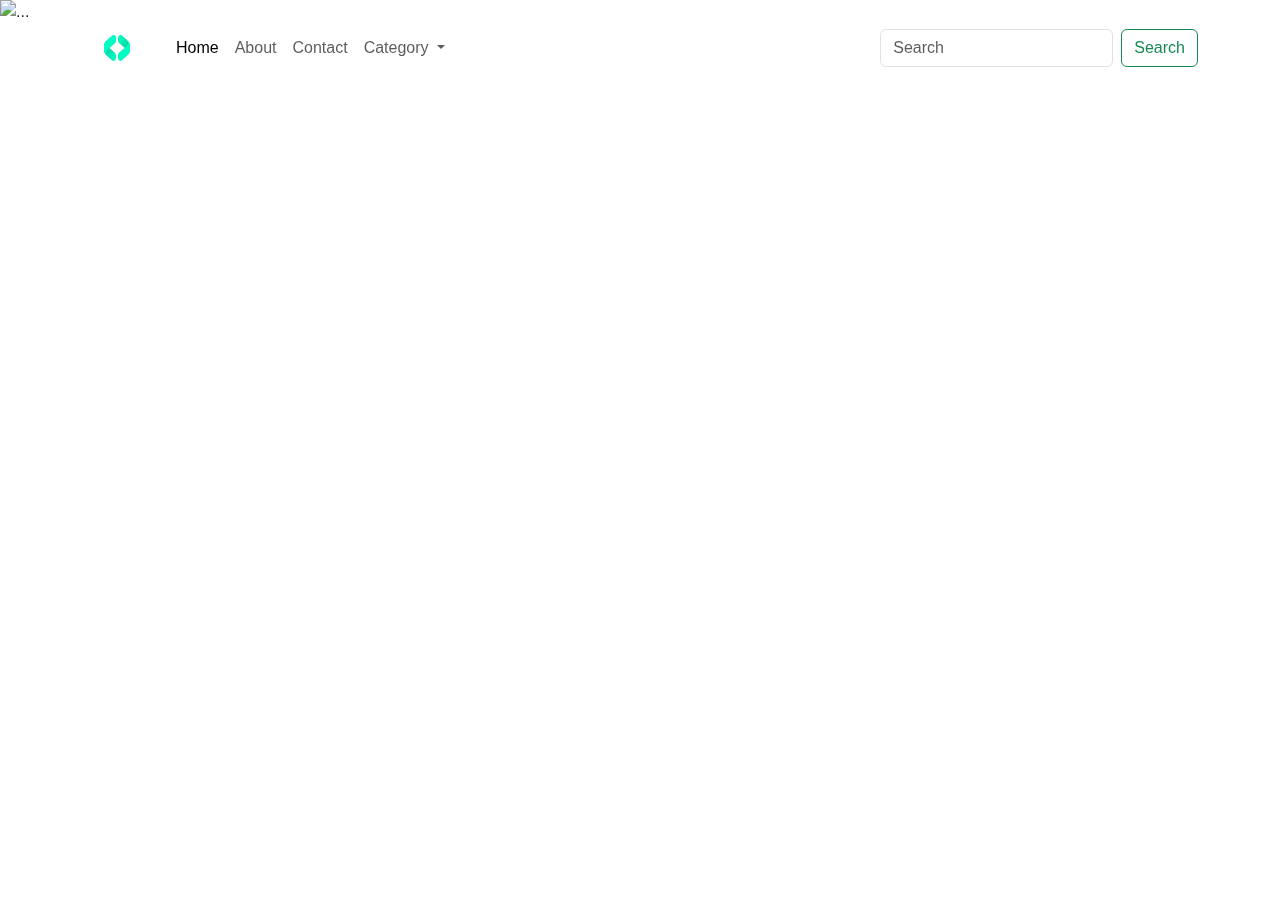
==== index.html @ 1125478e "first commit" ====
<!DOCTYPE html>
<html lang="en">
<head>
    <meta charset="UTF-8">
    <meta name="viewport" content="width=device-width, initial-scale=1.0">
    <title>Document</title>
    <!--css e bootstrapit-->
    <link rel="stylesheet" href="CSS/bootstrap.min.css">
    <!--css e jona gjithmone fundit ne lidhje-->
    <link rel="stylesheet" href="CSS/style.css">
</head>
<body>
    <header class="position-relative">
        <!--nis carousel-->

<div id="carouselExampleIndicators" class="carousel slide">
    <div class="carousel-indicators">
      <button type="button" data-bs-target="#carouselExampleIndicators" data-bs-slide-to="0" class="active" aria-current="true" aria-label="Slide 1"></button>
      <button type="button" data-bs-target="#carouselExampleIndicators" data-bs-slide-to="1" aria-label="Slide 2"></button>
      <button type="button" data-bs-target="#carouselExampleIndicators" data-bs-slide-to="2" aria-label="Slide 3"></button>
    </div>
    <div class="carousel-inner">
      <div class="carousel-item active">
        <img src="image/erg1.jpg" class="d-block w-100" alt="...">
      </div>
      <div class="carousel-item">
        <img src="image/erg2.jpg" class="d-block w-100" alt="...">
      </div>
      <div class="carousel-item">
        <img src="image/erg3.jpg" class="d-block w-100" alt="...">
      </div>
    </div>
    <button class="carousel-control-prev" type="button" data-bs-target="#carouselExampleIndicators" data-bs-slide="prev">
      <span class="carousel-control-prev-icon" aria-hidden="true"></span>
      <span class="visually-hidden">Previous</span>
    </button>
    <button class="carousel-control-next" type="button" data-bs-target="#carouselExampleIndicators" data-bs-slide="next">
      <span class="carousel-control-next-icon" aria-hidden="true"></span>
      <span class="visually-hidden">Next</span>
    </button>
  </div>





<!--fund carousel-->
    <!--nis navbar-->

    <nav class="navbar navbar-expand-lg  position-absolute top-0 w-100">
        <div class="container">
          <a class="navbar-brand" href="index.html"><img src="image/logo.png" alt=""> 
            <!-- <span class="ps-3"></span> -->
        </a>
          <button class="navbar-toggler" type="button" data-bs-toggle="collapse" data-bs-target=" #navbarSupportedContent" aria-controls="navbarSupportedContent" aria-expanded="false" aria-label="Toggle navigation">
            <span class="navbar-toggler-icon"></span>
          </button>
          <div class="collapse navbar-collapse" id="navbarSupportedContent">
            <ul class="navbar-nav me-auto mb-2 mb-lg-0">
              <li class="nav-item">
                <a class="nav-link active" aria-current="page" href="index.html">Home</a>
              </li>
              <li class="nav-item">
                <a class="nav-link" href="about.html">About</a>
              </li>
              <li class="nav-item">
                <a class="nav-link" href="contact.html">Contact</a>
              </li>
              <li class="nav-item dropdown">
                <a class="nav-link dropdown-toggle" href="#" role="button" data-bs-toggle="dropdown" aria-expanded="false">
                  Category
                </a>
                <ul class="dropdown-menu">
                  <li><a class="dropdown-item" href="#">Action</a></li>
                  <li><a class="dropdown-item" href="#">Another action</a></li>
                  <li><hr class="dropdown-divider"></li>
                  <li><a class="dropdown-item" href="#">Something else here</a></li>
                </ul>
              </li>
            </ul>
            <form class="d-flex" role="search">
              <input class="form-control me-2" type="search" placeholder="Search" aria-label="Search">
              <button class="btn btn-outline-success" type="submit">Search</button>
            </form>
          </div>
        </div>
      </nav>


    <!--fund navbar-->
    





</header>

    










    

    <script src="js/bootstrap.bundle.min.js"></script>
   <script src="js/index.js"></script>
</body>
</html>
---- CSS/style.css ----
*{
    margin: 0;
    padding: 0;
    box-sizing: border-box;
}
body{
    line-height: 1.5;
    font-size: 1em;
    font-family: Arial, Helvetica, sans-serif;
}
.navbar-brand img{
    width:70px;
    height: 70px;
}
.carousel-inner,
carousel-inner  img{
    height: 700px;
    object-fit: none;
}
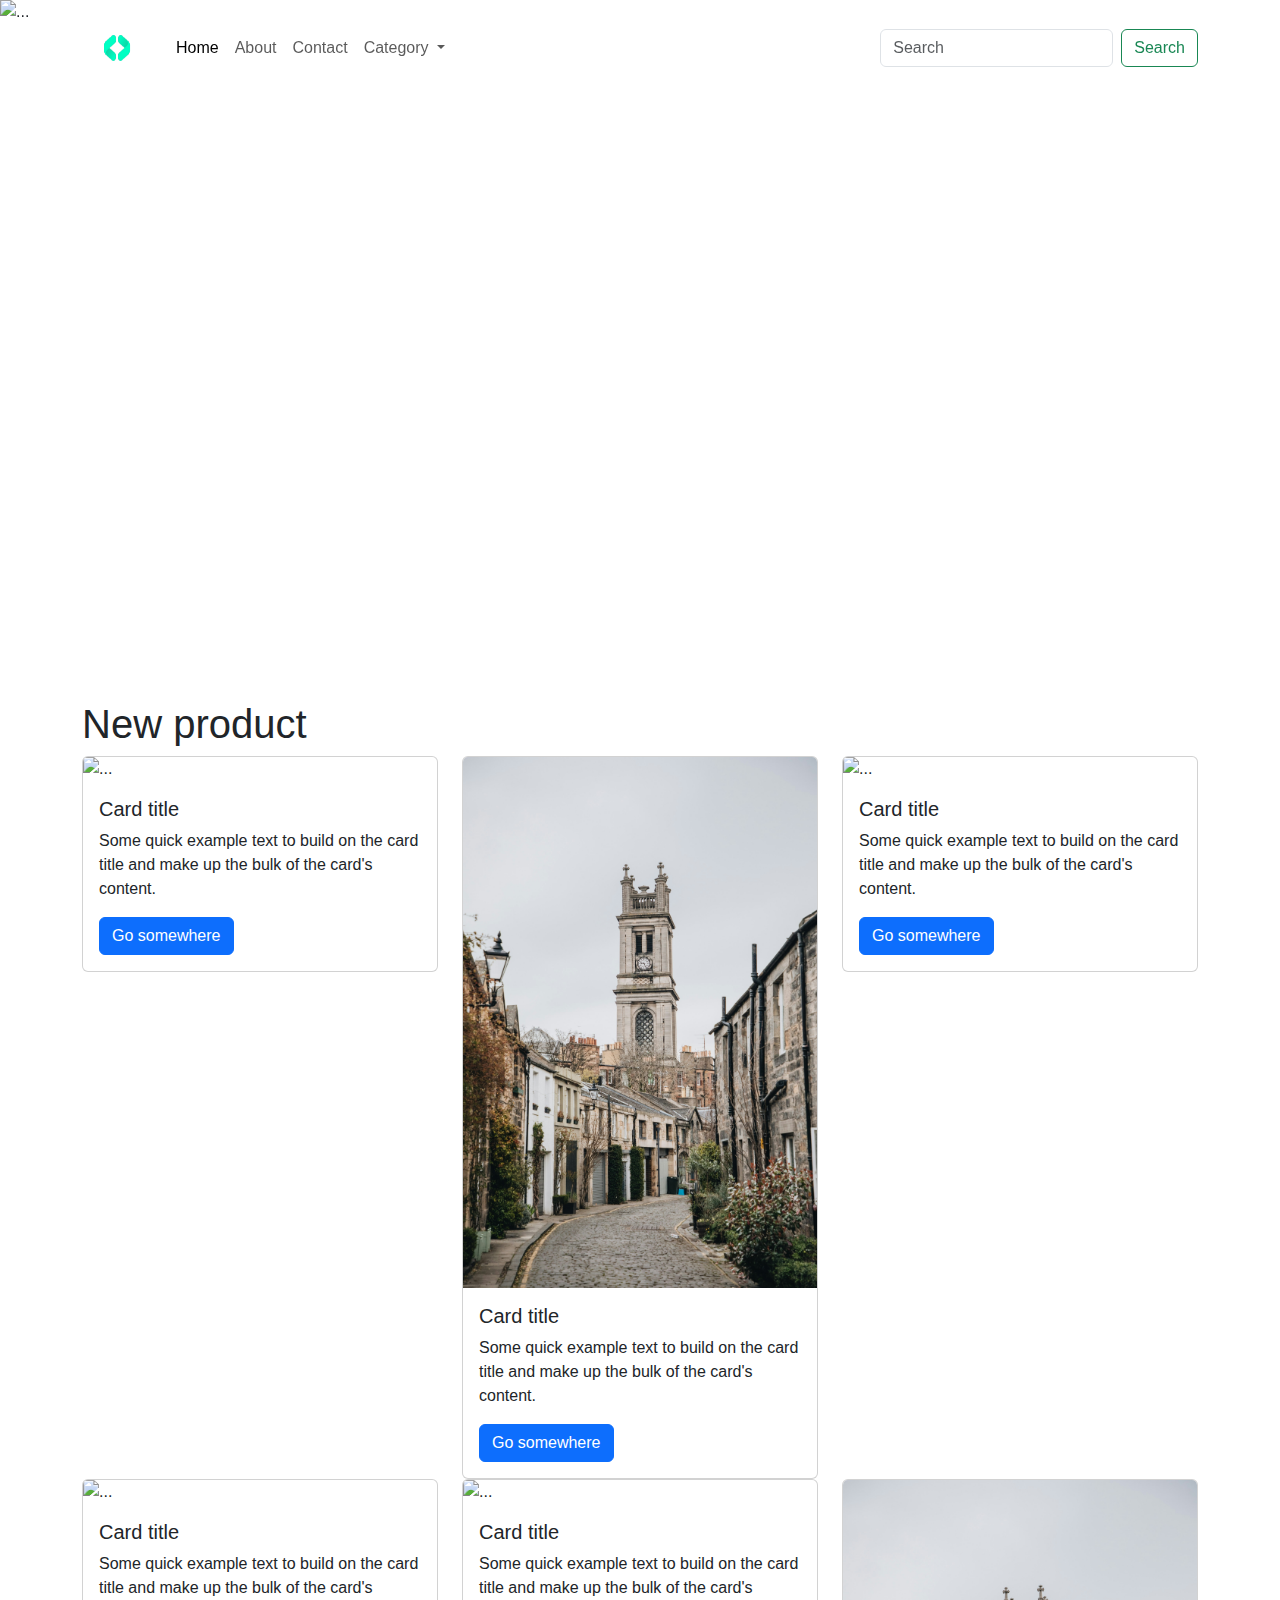
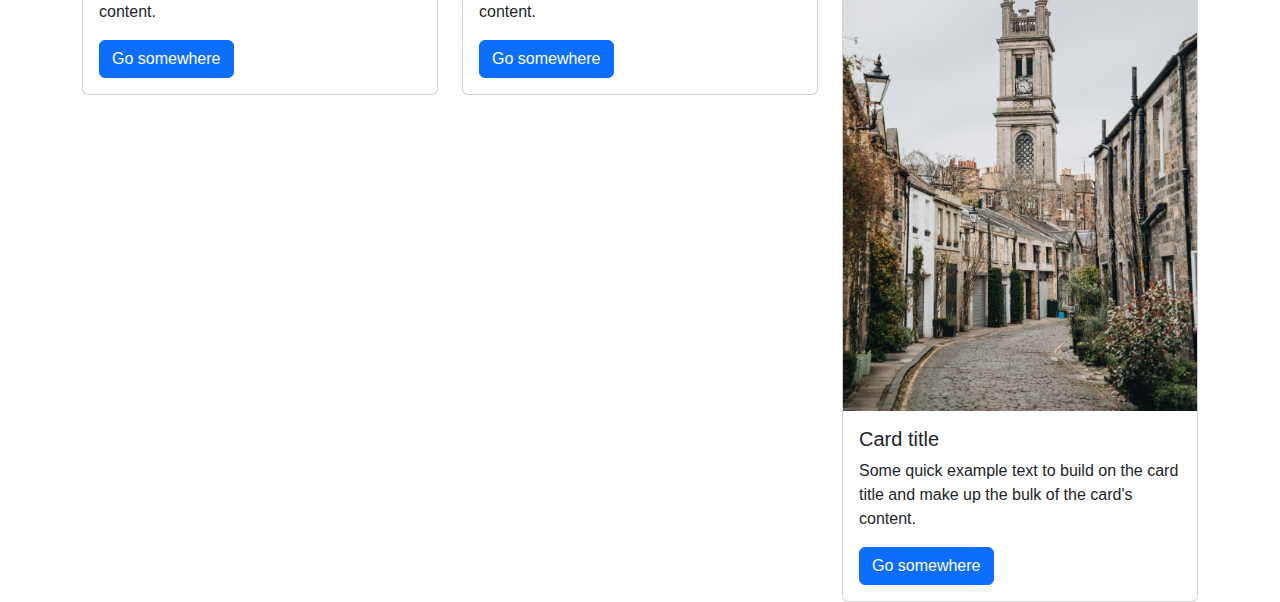
==== commit 662b2391: "last update" ====
--- a/index.html
+++ b/index.html
@@ -96,6 +96,85 @@
 
 </header>
 
+<main>
+  <!--produkte,sherbime artikuj,evente-->
+<section class="container">
+  <h1>New product</h1>
+  <div class="row">
+    <div class="col-12 col-md-6 col-lg-4">
+      <div class="card">
+        <img src="image/erg2.jpg" class="card-img-top" alt="...">
+        <div class="card-body">
+          <h5 class="card-title">Card title</h5>
+          <p class="card-text">Some quick example text to build on the card title and make up the bulk of the card's content.</p>
+          <a href="#" class="btn btn-primary">Go somewhere</a>
+        </div>
+      </div>
+    </div>
+    <div class="col-12 col-md-6 col-lg-4">
+      <div class="card">
+        <img src="image/erg3.jpg" class="card-img-top" alt="...">
+        <div class="card-body">
+          <h5 class="card-title">Card title</h5>
+          <p class="card-text">Some quick example text to build on the card title and make up the bulk of the card's content.</p>
+          <a href="#" class="btn btn-primary">Go somewhere</a>
+        </div>
+      </div>
+    </div>
+    <div class="col-12 col-md-6 col-lg-4">
+      <div class="card" >
+        <img src="image/erg1.jpg" class="card-img-top" alt="...">
+        <div class="card-body">
+          <h5 class="card-title">Card title</h5>
+          <p class="card-text">Some quick example text to build on the card title and make up the bulk of the card's content.</p>
+          <a href="#" class="btn btn-primary">Go somewhere</a>
+        </div>
+      </div>
+    </div>
+    <div class="col-12 col-md-6 col-lg-4">
+      <div class="card" >
+        <img src="image/erg1.jpg" class="card-img-top" alt="...">
+        <div class="card-body">
+          <h5 class="card-title">Card title</h5>
+          <p class="card-text">Some quick example text to build on the card title and make up the bulk of the card's content.</p>
+          <a href="#" class="btn btn-primary">Go somewhere</a>
+        </div>
+      </div>
+    </div>
+    <div class="col-12 col-md-6 col-lg-4">
+    <div class="card" >
+      <img src="image/erg2.jpg" class="card-img-top" alt="...">
+      <div class="card-body">
+        <h5 class="card-title">Card title</h5>
+        <p class="card-text">Some quick example text to build on the card title and make up the bulk of the card's content.</p>
+        <a href="#" class="btn btn-primary">Go somewhere</a>
+      </div>
+    </div>
+    </div>
+    <div class="col-12 col-md-6 col-lg-4">
+      <div class="card" >
+        <img src="image/erg3.jpg" class="card-img-top" alt="...">
+        <div class="card-body">
+          <h5 class="card-title">Card title</h5>
+          <p class="card-text">Some quick example text to build on the card title and make up the bulk of the card's content.</p>
+          <a href="#" class="btn btn-primary">Go somewhere</a>
+        </div>
+      </div>
+    </div>
+  </div>
+
+</section>
+
+
+
+
+
+
+
+
+
+</main>
+
     
 
 
--- a/CSS/style.css
+++ b/CSS/style.css
@@ -13,7 +13,7 @@
     height: 70px;
 }
 .carousel-inner,
-carousel-inner  img{
+.carousel-inner  img{
     height: 700px;
     object-fit: none;
 }
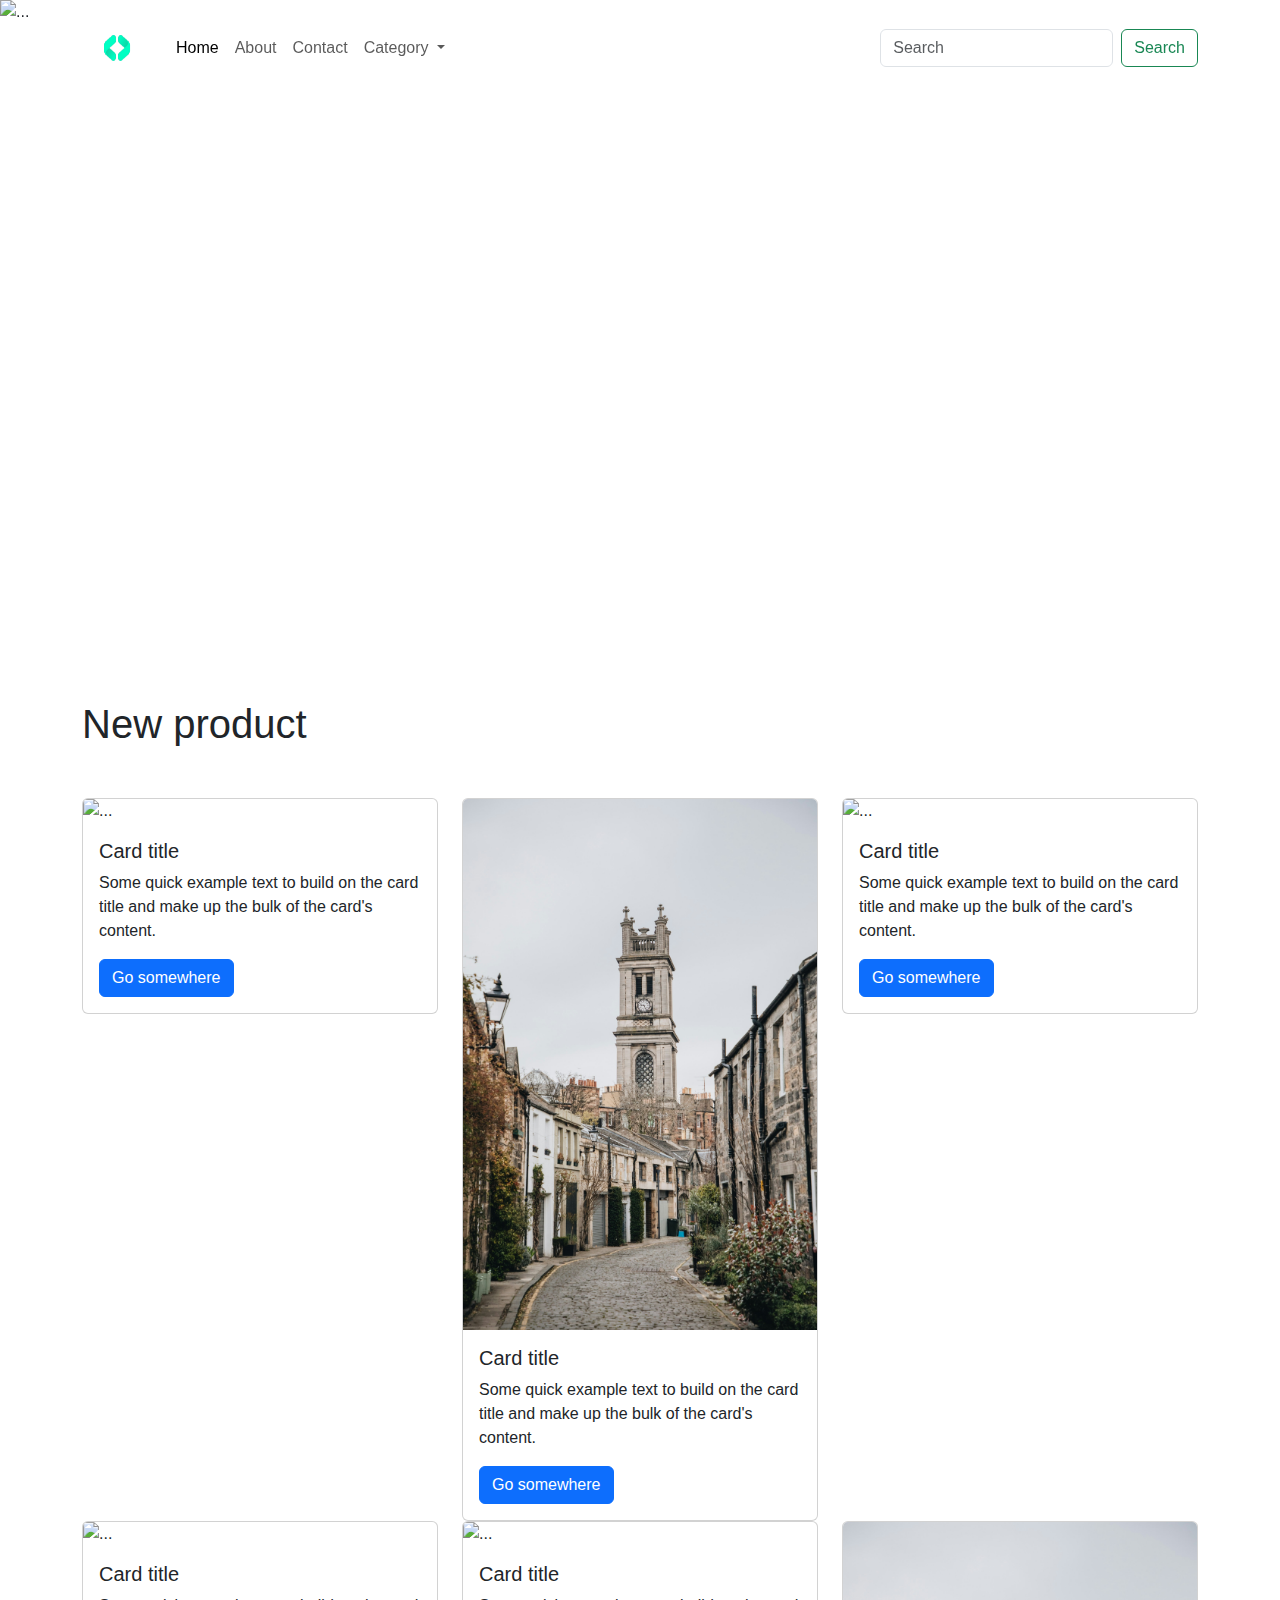
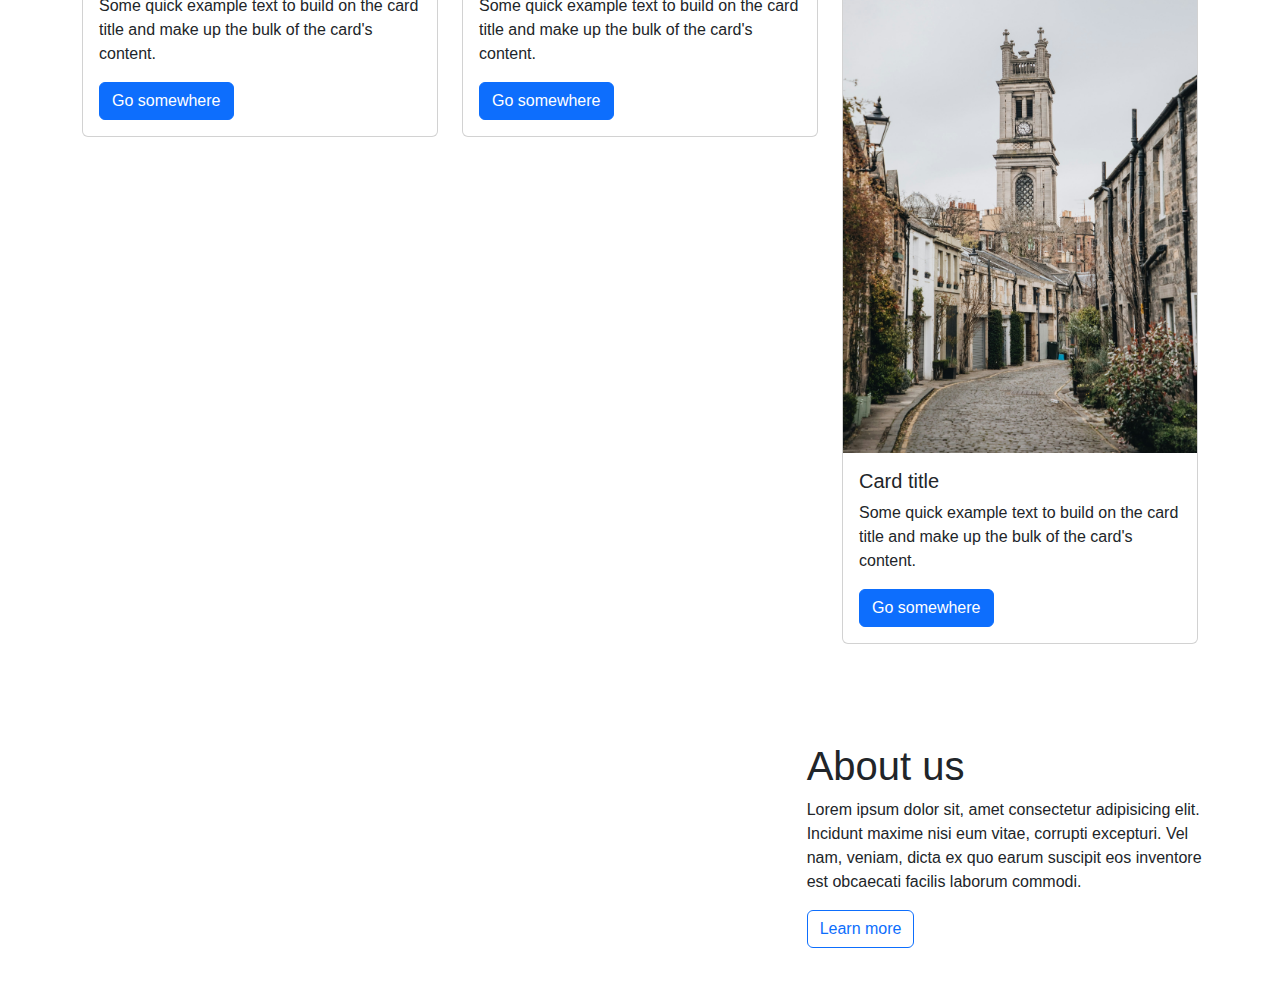
==== commit a91d1927: "new section" ====
--- a/index.html
+++ b/index.html
@@ -1,194 +1,227 @@
 <!DOCTYPE html>
 <html lang="en">
+
 <head>
-    <meta charset="UTF-8">
-    <meta name="viewport" content="width=device-width, initial-scale=1.0">
-    <title>Document</title>
-    <!--css e bootstrapit-->
-    <link rel="stylesheet" href="CSS/bootstrap.min.css">
-    <!--css e jona gjithmone fundit ne lidhje-->
-    <link rel="stylesheet" href="CSS/style.css">
+  <meta charset="UTF-8">
+  <meta name="viewport" content="width=device-width, initial-scale=1.0">
+  <title>Document</title>
+  <!--css e bootstrapit-->
+  <link rel="stylesheet" href="CSS/bootstrap.min.css">
+  <!--css e jona gjithmone fundit ne lidhje-->
+  <link rel="stylesheet" href="CSS/style.css">
 </head>
+
 <body>
-    <header class="position-relative">
-        <!--nis carousel-->
-
-<div id="carouselExampleIndicators" class="carousel slide">
-    <div class="carousel-indicators">
-      <button type="button" data-bs-target="#carouselExampleIndicators" data-bs-slide-to="0" class="active" aria-current="true" aria-label="Slide 1"></button>
-      <button type="button" data-bs-target="#carouselExampleIndicators" data-bs-slide-to="1" aria-label="Slide 2"></button>
-      <button type="button" data-bs-target="#carouselExampleIndicators" data-bs-slide-to="2" aria-label="Slide 3"></button>
+  <header class="position-relative">
+    <!--nis carousel-->
+
+    <div id="carouselExampleIndicators" class="carousel slide">
+      <div class="carousel-indicators">
+        <button type="button" data-bs-target="#carouselExampleIndicators" data-bs-slide-to="0" class="active"
+          aria-current="true" aria-label="Slide 1"></button>
+        <button type="button" data-bs-target="#carouselExampleIndicators" data-bs-slide-to="1"
+          aria-label="Slide 2"></button>
+        <button type="button" data-bs-target="#carouselExampleIndicators" data-bs-slide-to="2"
+          aria-label="Slide 3"></button>
+      </div>
+      <div class="carousel-inner">
+        <div class="carousel-item active">
+          <img src="image/erg1.jpg" class="d-block w-100" alt="...">
+        </div>
+        <div class="carousel-item">
+          <img src="image/erg2.jpg" class="d-block w-100" alt="...">
+        </div>
+        <div class="carousel-item">
+          <img src="image/erg3.jpg" class="d-block w-100" alt="...">
+        </div>
+      </div>
+      <button class="carousel-control-prev" type="button" data-bs-target="#carouselExampleIndicators"
+        data-bs-slide="prev">
+        <span class="carousel-control-prev-icon" aria-hidden="true"></span>
+        <span class="visually-hidden">Previous</span>
+      </button>
+      <button class="carousel-control-next" type="button" data-bs-target="#carouselExampleIndicators"
+        data-bs-slide="next">
+        <span class="carousel-control-next-icon" aria-hidden="true"></span>
+        <span class="visually-hidden">Next</span>
+      </button>
     </div>
-    <div class="carousel-inner">
-      <div class="carousel-item active">
-        <img src="image/erg1.jpg" class="d-block w-100" alt="...">
-      </div>
-      <div class="carousel-item">
-        <img src="image/erg2.jpg" class="d-block w-100" alt="...">
-      </div>
-      <div class="carousel-item">
-        <img src="image/erg3.jpg" class="d-block w-100" alt="...">
-      </div>
-    </div>
-    <button class="carousel-control-prev" type="button" data-bs-target="#carouselExampleIndicators" data-bs-slide="prev">
-      <span class="carousel-control-prev-icon" aria-hidden="true"></span>
-      <span class="visually-hidden">Previous</span>
-    </button>
-    <button class="carousel-control-next" type="button" data-bs-target="#carouselExampleIndicators" data-bs-slide="next">
-      <span class="carousel-control-next-icon" aria-hidden="true"></span>
-      <span class="visually-hidden">Next</span>
-    </button>
-  </div>
-
-
-
-
-
-<!--fund carousel-->
+
+
+
+
+
+    <!--fund carousel-->
     <!--nis navbar-->
 
     <nav class="navbar navbar-expand-lg  position-absolute top-0 w-100">
-        <div class="container">
-          <a class="navbar-brand" href="index.html"><img src="image/logo.png" alt=""> 
-            <!-- <span class="ps-3"></span> -->
+      <div class="container">
+        <a class="navbar-brand" href="index.html"><img src="image/logo.png" alt="">
+          <!-- <span class="ps-3"></span> -->
         </a>
-          <button class="navbar-toggler" type="button" data-bs-toggle="collapse" data-bs-target=" #navbarSupportedContent" aria-controls="navbarSupportedContent" aria-expanded="false" aria-label="Toggle navigation">
-            <span class="navbar-toggler-icon"></span>
-          </button>
-          <div class="collapse navbar-collapse" id="navbarSupportedContent">
-            <ul class="navbar-nav me-auto mb-2 mb-lg-0">
-              <li class="nav-item">
-                <a class="nav-link active" aria-current="page" href="index.html">Home</a>
-              </li>
-              <li class="nav-item">
-                <a class="nav-link" href="about.html">About</a>
-              </li>
-              <li class="nav-item">
-                <a class="nav-link" href="contact.html">Contact</a>
-              </li>
-              <li class="nav-item dropdown">
-                <a class="nav-link dropdown-toggle" href="#" role="button" data-bs-toggle="dropdown" aria-expanded="false">
-                  Category
-                </a>
-                <ul class="dropdown-menu">
-                  <li><a class="dropdown-item" href="#">Action</a></li>
-                  <li><a class="dropdown-item" href="#">Another action</a></li>
-                  <li><hr class="dropdown-divider"></li>
-                  <li><a class="dropdown-item" href="#">Something else here</a></li>
-                </ul>
-              </li>
-            </ul>
-            <form class="d-flex" role="search">
-              <input class="form-control me-2" type="search" placeholder="Search" aria-label="Search">
-              <button class="btn btn-outline-success" type="submit">Search</button>
-            </form>
-          </div>
-        </div>
-      </nav>
+        <button class="navbar-toggler" type="button" data-bs-toggle="collapse" data-bs-target=" #navbarSupportedContent"
+          aria-controls="navbarSupportedContent" aria-expanded="false" aria-label="Toggle navigation">
+          <span class="navbar-toggler-icon"></span>
+        </button>
+        <div class="collapse navbar-collapse" id="navbarSupportedContent">
+          <ul class="navbar-nav me-auto mb-2 mb-lg-0">
+            <li class="nav-item">
+              <a class="nav-link active" aria-current="page" href="index.html">Home</a>
+            </li>
+            <li class="nav-item">
+              <a class="nav-link" href="about.html">About</a>
+            </li>
+            <li class="nav-item">
+              <a class="nav-link" href="contact.html">Contact</a>
+            </li>
+            <li class="nav-item dropdown">
+              <a class="nav-link dropdown-toggle" href="#" role="button" data-bs-toggle="dropdown"
+                aria-expanded="false">
+                Category
+              </a>
+              <ul class="dropdown-menu">
+                <li><a class="dropdown-item" href="#">Action</a></li>
+                <li><a class="dropdown-item" href="#">Another action</a></li>
+                <li>
+                  <hr class="dropdown-divider">
+                </li>
+                <li><a class="dropdown-item" href="#">Something else here</a></li>
+              </ul>
+            </li>
+          </ul>
+          <form class="d-flex" role="search">
+            <input class="form-control me-2" type="search" placeholder="Search" aria-label="Search">
+            <button class="btn btn-outline-success" type="submit">Search</button>
+          </form>
+        </div>
+      </div>
+    </nav>
 
 
     <!--fund navbar-->
-    
-
-
-
-
-
-</header>
-
-<main>
-  <!--produkte,sherbime artikuj,evente-->
-<section class="container">
-  <h1>New product</h1>
-  <div class="row">
-    <div class="col-12 col-md-6 col-lg-4">
-      <div class="card">
-        <img src="image/erg2.jpg" class="card-img-top" alt="...">
-        <div class="card-body">
-          <h5 class="card-title">Card title</h5>
-          <p class="card-text">Some quick example text to build on the card title and make up the bulk of the card's content.</p>
-          <a href="#" class="btn btn-primary">Go somewhere</a>
-        </div>
-      </div>
-    </div>
-    <div class="col-12 col-md-6 col-lg-4">
-      <div class="card">
-        <img src="image/erg3.jpg" class="card-img-top" alt="...">
-        <div class="card-body">
-          <h5 class="card-title">Card title</h5>
-          <p class="card-text">Some quick example text to build on the card title and make up the bulk of the card's content.</p>
-          <a href="#" class="btn btn-primary">Go somewhere</a>
-        </div>
-      </div>
-    </div>
-    <div class="col-12 col-md-6 col-lg-4">
-      <div class="card" >
-        <img src="image/erg1.jpg" class="card-img-top" alt="...">
-        <div class="card-body">
-          <h5 class="card-title">Card title</h5>
-          <p class="card-text">Some quick example text to build on the card title and make up the bulk of the card's content.</p>
-          <a href="#" class="btn btn-primary">Go somewhere</a>
-        </div>
-      </div>
-    </div>
-    <div class="col-12 col-md-6 col-lg-4">
-      <div class="card" >
-        <img src="image/erg1.jpg" class="card-img-top" alt="...">
-        <div class="card-body">
-          <h5 class="card-title">Card title</h5>
-          <p class="card-text">Some quick example text to build on the card title and make up the bulk of the card's content.</p>
-          <a href="#" class="btn btn-primary">Go somewhere</a>
-        </div>
-      </div>
-    </div>
-    <div class="col-12 col-md-6 col-lg-4">
-    <div class="card" >
-      <img src="image/erg2.jpg" class="card-img-top" alt="...">
-      <div class="card-body">
-        <h5 class="card-title">Card title</h5>
-        <p class="card-text">Some quick example text to build on the card title and make up the bulk of the card's content.</p>
-        <a href="#" class="btn btn-primary">Go somewhere</a>
-      </div>
-    </div>
-    </div>
-    <div class="col-12 col-md-6 col-lg-4">
-      <div class="card" >
-        <img src="image/erg3.jpg" class="card-img-top" alt="...">
-        <div class="card-body">
-          <h5 class="card-title">Card title</h5>
-          <p class="card-text">Some quick example text to build on the card title and make up the bulk of the card's content.</p>
-          <a href="#" class="btn btn-primary">Go somewhere</a>
-        </div>
-      </div>
-    </div>
-  </div>
-
-</section>
-
-
-
-
-
-
-
-
-
-</main>
-
-    
-
-
-
-
-
-
-
-
-
-
-    
-
-    <script src="js/bootstrap.bundle.min.js"></script>
-   <script src="js/index.js"></script>
+
+
+
+
+
+
+  </header>
+
+  <main>
+    <!--produkte,sherbime artikuj,evente-->
+    <section class="container">
+      <h1>New product</h1>
+      <div class="row">
+        <div class="col-12 col-md-6 col-lg-4">
+          <div class="card">
+            <img src="image/erg2.jpg" class="card-img-top" alt="...">
+            <div class="card-body">
+              <h5 class="card-title">Card title</h5>
+              <p class="card-text">Some quick example text to build on the card title and make up the bulk of the card's
+                content.</p>
+              <a href="#" class="btn btn-primary">Go somewhere</a>
+            </div>
+          </div>
+        </div>
+        <div class="col-12 col-md-6 col-lg-4">
+          <div class="card">
+            <img src="image/erg3.jpg" class="card-img-top" alt="...">
+            <div class="card-body">
+              <h5 class="card-title">Card title</h5>
+              <p class="card-text">Some quick example text to build on the card title and make up the bulk of the card's
+                content.</p>
+              <a href="#" class="btn btn-primary">Go somewhere</a>
+            </div>
+          </div>
+        </div>
+        <div class="col-12 col-md-6 col-lg-4">
+          <div class="card">
+            <img src="image/erg1.jpg" class="card-img-top" alt="...">
+            <div class="card-body">
+              <h5 class="card-title">Card title</h5>
+              <p class="card-text">Some quick example text to build on the card title and make up the bulk of the card's
+                content.</p>
+              <a href="#" class="btn btn-primary">Go somewhere</a>
+            </div>
+          </div>
+        </div>
+        <div class="col-12 col-md-6 col-lg-4">
+          <div class="card">
+            <img src="image/erg1.jpg" class="card-img-top" alt="...">
+            <div class="card-body">
+              <h5 class="card-title">Card title</h5>
+              <p class="card-text">Some quick example text to build on the card title and make up the bulk of the card's
+                content.</p>
+              <a href="#" class="btn btn-primary">Go somewhere</a>
+            </div>
+          </div>
+        </div>
+        <div class="col-12 col-md-6 col-lg-4">
+          <div class="card">
+            <img src="image/erg2.jpg" class="card-img-top" alt="...">
+            <div class="card-body">
+              <h5 class="card-title">Card title</h5>
+              <p class="card-text">Some quick example text to build on the card title and make up the bulk of the card's
+                content.</p>
+              <a href="#" class="btn btn-primary">Go somewhere</a>
+            </div>
+          </div>
+        </div>
+        <div class="col-12 col-md-6 col-lg-4">
+          <div class="card">
+            <img src="image/erg3.jpg" class="card-img-top" alt="...">
+            <div class="card-body">
+              <h5 class="card-title">Card title</h5>
+              <p class="card-text">Some quick example text to build on the card title and make up the bulk of the card's
+                content.</p>
+              <a href="#" class="btn btn-primary">Go somewhere</a>
+            </div>
+          </div>
+        </div>
+      </div>
+
+    </section>
+    <!--About-->
+    <section class="container-fluid">
+      <div class="row">
+        <div class="col-12 col-md-7 px-0">
+          <img src="image/erg1.jpg"  class="img-fluid"  alt="">
+        </div>
+        <div class="col-12 col-md-5 d-flex justify-content-center align-items-center">
+          <div class="p-5">
+          <h1>About us</h1>
+          <p >Lorem ipsum dolor sit, amet consectetur adipisicing elit. Incidunt maxime nisi eum vitae, corrupti
+            excepturi. Vel nam, veniam, dicta ex quo earum suscipit eos inventore est obcaecati facilis laborum commodi.
+          </p>
+          <a href="about.html" class="btn btn-outline-primary">Learn more</a>
+          </div>
+        </div>
+
+
+
+
+      </div>
+
+    </section>
+
+
+  </main>
+
+
+
+
+
+
+
+
+
+
+
+
+
+
+  <script src="js/bootstrap.bundle.min.js"></script>
+  <script src="js/index.js"></script>
 </body>
+
 </html>--- a/CSS/style.css
+++ b/CSS/style.css
@@ -17,3 +17,6 @@
     height: 700px;
     object-fit: none;
 }
+.row{
+margin-top: 50px;
+}